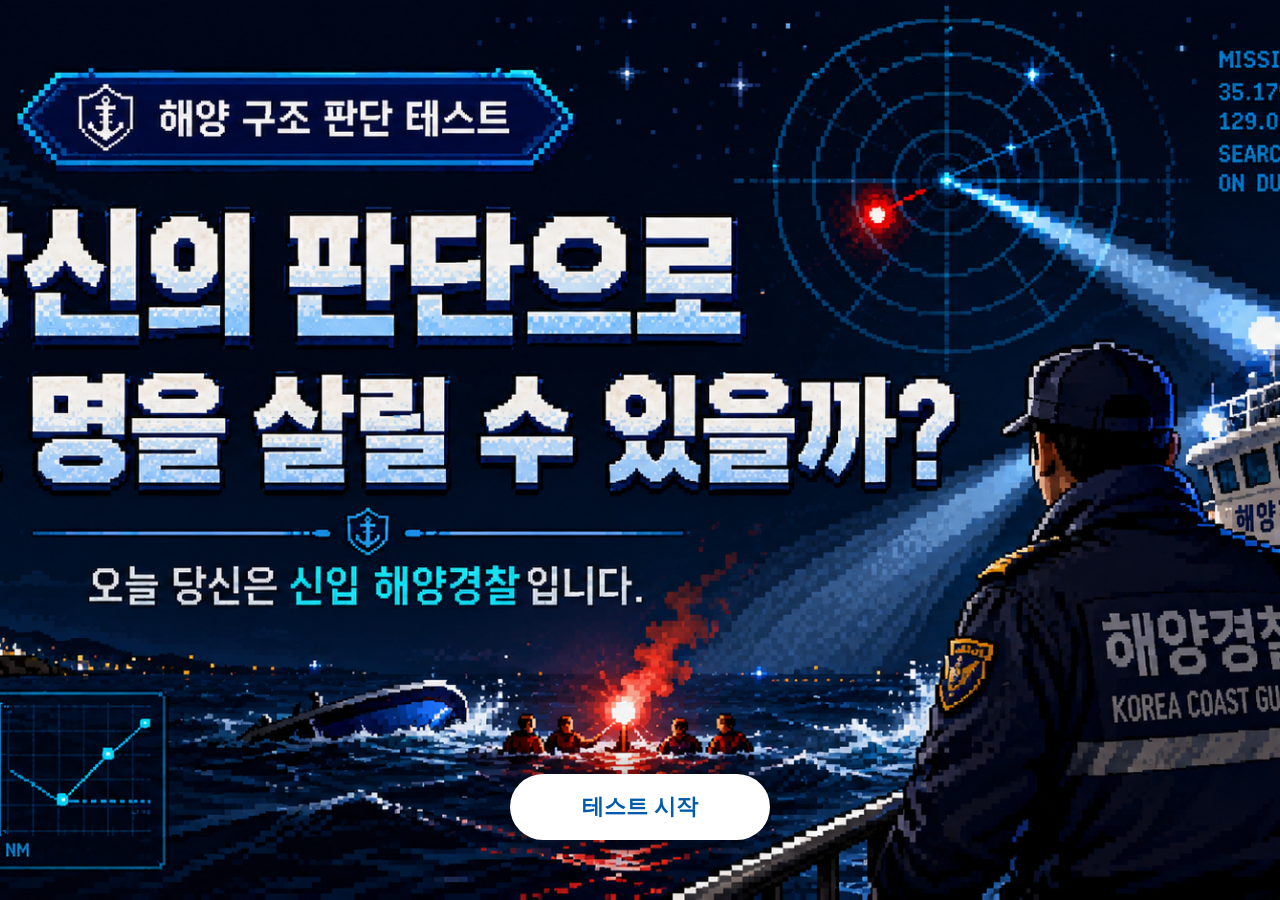
==== cover.html @ f874267d "autoplay bgm on cover page" ====
<!DOCTYPE html>
<html lang="ko">
<head>
  <meta charset="UTF-8">
  <meta name="viewport" content="width=device-width, initial-scale=1.0">
  <title>해양경찰 상황판단 테스트</title>
  <style>
    * { margin: 0; padding: 0; box-sizing: border-box; }

    body {
      width: 100vw;
      height: 100vh;
      background: url('thumbnail.png') center center / cover no-repeat;
      display: flex;
      align-items: flex-end;
      justify-content: center;
      padding-bottom: 60px;
      font-family: 'Segoe UI', sans-serif;
    }

    .btn-start {
      padding: 18px 72px;
      font-size: 22px;
      font-weight: 900;
      border: none;
      border-radius: 50px;
      background: white;
      color: #005BAC;
      cursor: pointer;
      transition: 0.3s;
      box-shadow: 0 0 30px rgba(0,0,0,0.4);
    }

    .btn-start:hover {
      transform: scale(1.07);
      box-shadow: 0 0 50px rgba(255,255,255,0.6);
    }
  </style>
</head>
<body>
  <audio autoplay loop><source src="bgm.mp3" type="audio/mpeg"></audio>
  <button class="btn-start" onclick="location.href='intro.html'">테스트 시작</button>
</body>
</html>
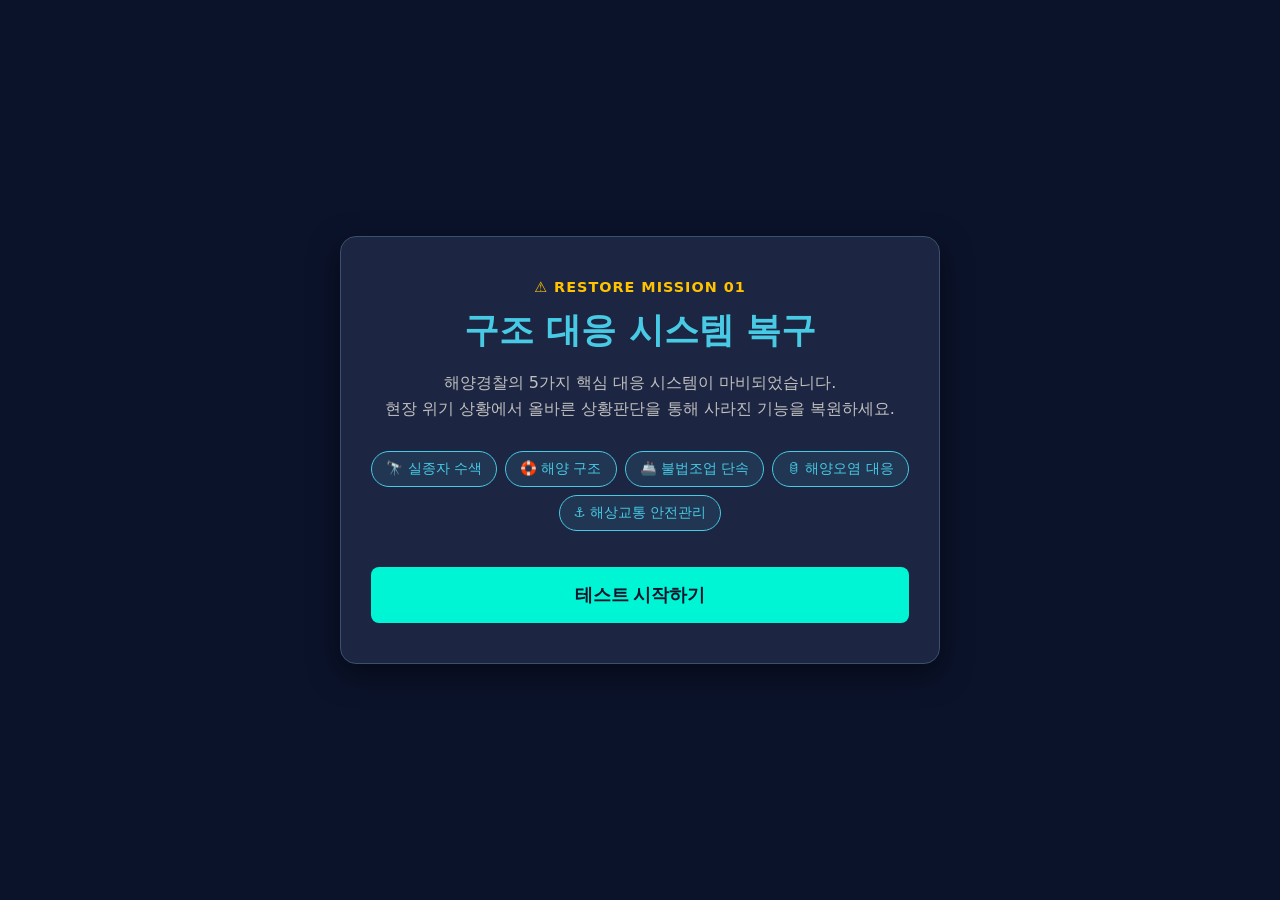
==== commit 98b68d84: "Initial commit" ====
--- a/cover.html
+++ b/cover.html
@@ -1,44 +1,31 @@
 <!DOCTYPE html>
 <html lang="ko">
 <head>
-  <meta charset="UTF-8">
-  <meta name="viewport" content="width=device-width, initial-scale=1.0">
-  <title>해양경찰 상황판단 테스트</title>
-  <style>
-    * { margin: 0; padding: 0; box-sizing: border-box; }
-
-    body {
-      width: 100vw;
-      height: 100vh;
-      background: url('thumbnail.png') center center / cover no-repeat;
-      display: flex;
-      align-items: flex-end;
-      justify-content: center;
-      padding-bottom: 60px;
-      font-family: 'Segoe UI', sans-serif;
-    }
-
-    .btn-start {
-      padding: 18px 72px;
-      font-size: 22px;
-      font-weight: 900;
-      border: none;
-      border-radius: 50px;
-      background: white;
-      color: #005BAC;
-      cursor: pointer;
-      transition: 0.3s;
-      box-shadow: 0 0 30px rgba(0,0,0,0.4);
-    }
-
-    .btn-start:hover {
-      transform: scale(1.07);
-      box-shadow: 0 0 50px rgba(255,255,255,0.6);
-    }
-  </style>
+    <meta charset="UTF-8">
+    <meta name="viewport" content="width=device-width, initial-scale=1.0">
+    <title>RESTORE MISSION 01 - 구조 대응 시스템 복구</title>
+    <link rel="stylesheet" href="cover.css">
 </head>
 <body>
-  <audio autoplay loop><source src="bgm.mp3" type="audio/mpeg"></audio>
-  <button class="btn-start" onclick="location.href='intro.html'">테스트 시작</button>
+    <div class="container">
+        <div class="badge">⚠ RESTORE MISSION 01</div>
+        <h1 class="title">구조 대응 시스템 복구</h1>
+        <p class="description">
+            해양경찰의 5가지 핵심 대응 시스템이 마비되었습니다.<br>
+            현장 위기 상황에서 올바른 상황판단을 통해 사라진 기능을 복원하세요.
+        </p>
+
+        <div class="mission-preview">
+            <div class="preview-item">🔭 실종자 수색</div>
+            <div class="preview-item">🛟 해양 구조</div>
+            <div class="preview-item">🚢 불법조업 단속</div>
+            <div class="preview-item">🛢 해양오염 대응</div>
+            <div class="preview-item">⚓ 해상교통 안전관리</div>
+        </div>
+
+        <button id="start-btn" class="start-btn">테스트 시작하기</button>
+    </div>
+
+    <script src="cover.js"></script>
 </body>
-</html>
+</html>
--- a/cover.css
+++ b/cover.css
@@ -0,0 +1,83 @@
+* {
+    box-sizing: border-box;
+    margin: 0;
+    padding: 0;
+}
+
+body {
+    background-color: #0b132b;
+    color: #ffffff;
+    font-family: 'Pretendard', -apple-system, BlinkMacSystemFont, system-ui, Roboto, sans-serif;
+    display: flex;
+    justify-content: center;
+    align-items: center;
+    min-height: 100vh;
+}
+
+.container {
+    width: 90%;
+    max-width: 600px;
+    background: #1c2541;
+    border: 1px solid #3a506b;
+    border-radius: 16px;
+    padding: 40px 30px;
+    text-align: center;
+    box-shadow: 0 10px 30px rgba(0, 0, 0, 0.5);
+}
+
+.badge {
+    display: inline-block;
+    color: #ffc300;
+    font-weight: 700;
+    font-size: 0.9rem;
+    letter-spacing: 1px;
+    margin-bottom: 12px;
+}
+
+.title {
+    font-size: 2.2rem;
+    color: #48cae4;
+    margin-bottom: 16px;
+}
+
+.description {
+    font-size: 1rem;
+    line-height: 1.6;
+    color: #c0c0c0;
+    margin-bottom: 30px;
+}
+
+.mission-preview {
+    display: flex;
+    flex-wrap: wrap;
+    gap: 8px;
+    justify-content: center;
+    margin-bottom: 36px;
+}
+
+.preview-item {
+    background: rgba(72, 202, 228, 0.1);
+    border: 1px solid #48cae4;
+    color: #48cae4;
+    padding: 8px 14px;
+    border-radius: 20px;
+    font-size: 0.85rem;
+}
+
+.start-btn {
+    width: 100%;
+    padding: 16px;
+    font-size: 1.1rem;
+    font-weight: 700;
+    color: #0b132b;
+    background-color: #00f5d4;
+    border: none;
+    border-radius: 8px;
+    cursor: pointer;
+    transition: transform 0.2s, background-color 0.2s;
+}
+
+.start-btn:hover {
+    background-color: #52b788;
+    transform: translateY(-2px);
+}
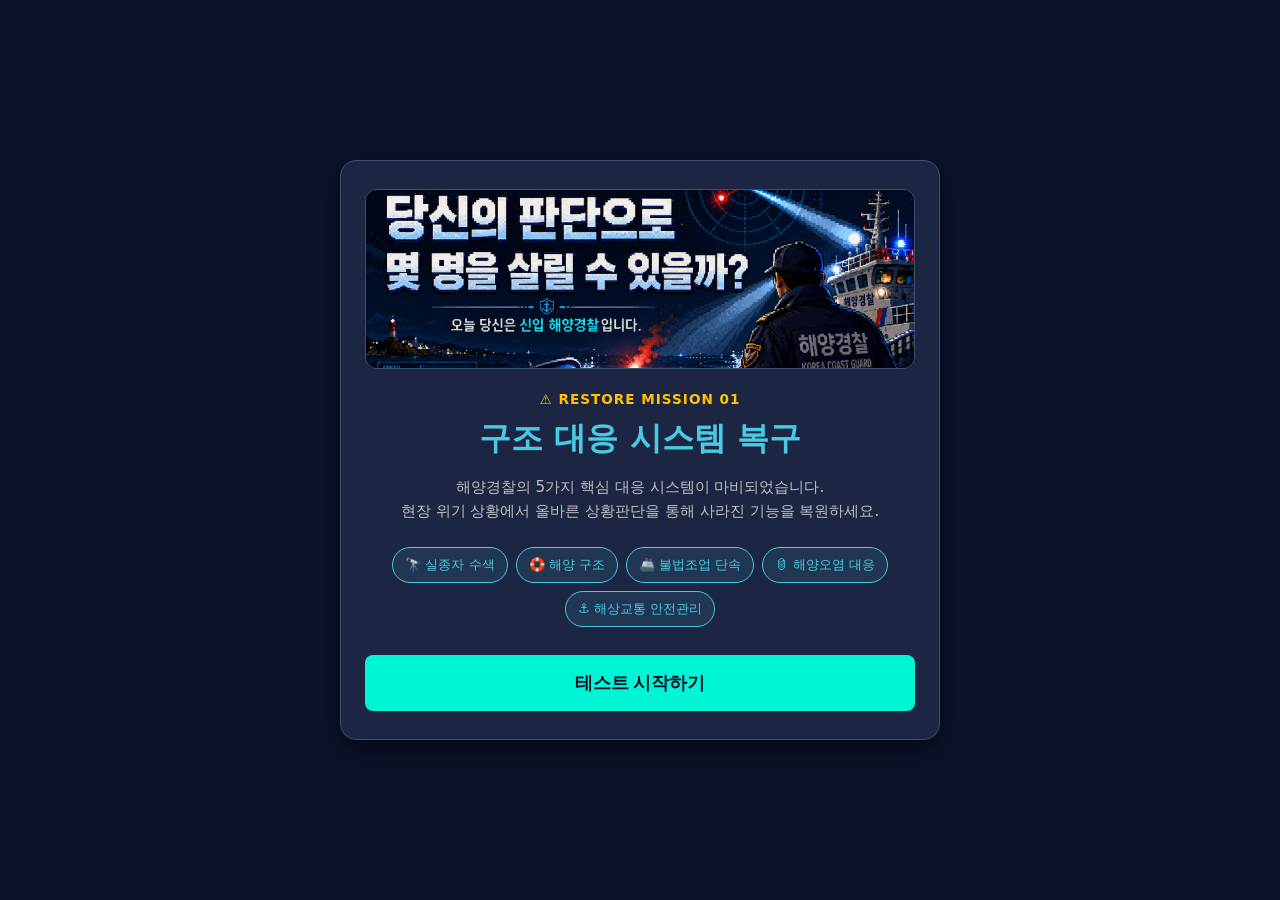
==== commit 1aec8b08: "feat: 커버 썸네일 이미지 추가 및 문항별 오답 피드백 기능 구현" ====
--- a/cover.html
+++ b/cover.html
@@ -8,6 +8,11 @@
 </head>
 <body>
     <div class="container">
+        <!-- 상단 썸네일 이미지 적용 -->
+        <div class="thumbnail-wrapper">
+            <img src="thumbnail.png" alt="Mission Thumbnail" class="cover-thumbnail">
+        </div>
+
         <div class="badge">⚠ RESTORE MISSION 01</div>
         <h1 class="title">구조 대응 시스템 복구</h1>
         <p class="description">
--- a/cover.css
+++ b/cover.css
@@ -12,6 +12,7 @@
     justify-content: center;
     align-items: center;
     min-height: 100vh;
+    padding: 20px 0;
 }
 
 .container {
@@ -20,31 +21,47 @@
     background: #1c2541;
     border: 1px solid #3a506b;
     border-radius: 16px;
-    padding: 40px 30px;
+    padding: 28px 24px;
     text-align: center;
     box-shadow: 0 10px 30px rgba(0, 0, 0, 0.5);
+}
+
+.thumbnail-wrapper {
+    width: 100%;
+    height: 180px;
+    border-radius: 12px;
+    overflow: hidden;
+    margin-bottom: 20px;
+    border: 1px solid #3a506b;
+}
+
+.cover-thumbnail {
+    width: 100%;
+    height: 100%;
+    object-fit: cover;
+    display: block;
 }
 
 .badge {
     display: inline-block;
     color: #ffc300;
     font-weight: 700;
-    font-size: 0.9rem;
+    font-size: 0.85rem;
     letter-spacing: 1px;
-    margin-bottom: 12px;
+    margin-bottom: 10px;
 }
 
 .title {
-    font-size: 2.2rem;
+    font-size: 2rem;
     color: #48cae4;
-    margin-bottom: 16px;
+    margin-bottom: 14px;
 }
 
 .description {
-    font-size: 1rem;
+    font-size: 0.95rem;
     line-height: 1.6;
     color: #c0c0c0;
-    margin-bottom: 30px;
+    margin-bottom: 24px;
 }
 
 .mission-preview {
@@ -52,16 +69,16 @@
     flex-wrap: wrap;
     gap: 8px;
     justify-content: center;
-    margin-bottom: 36px;
+    margin-bottom: 28px;
 }
 
 .preview-item {
     background: rgba(72, 202, 228, 0.1);
     border: 1px solid #48cae4;
     color: #48cae4;
-    padding: 8px 14px;
+    padding: 8px 12px;
     border-radius: 20px;
-    font-size: 0.85rem;
+    font-size: 0.82rem;
 }
 
 .start-btn {
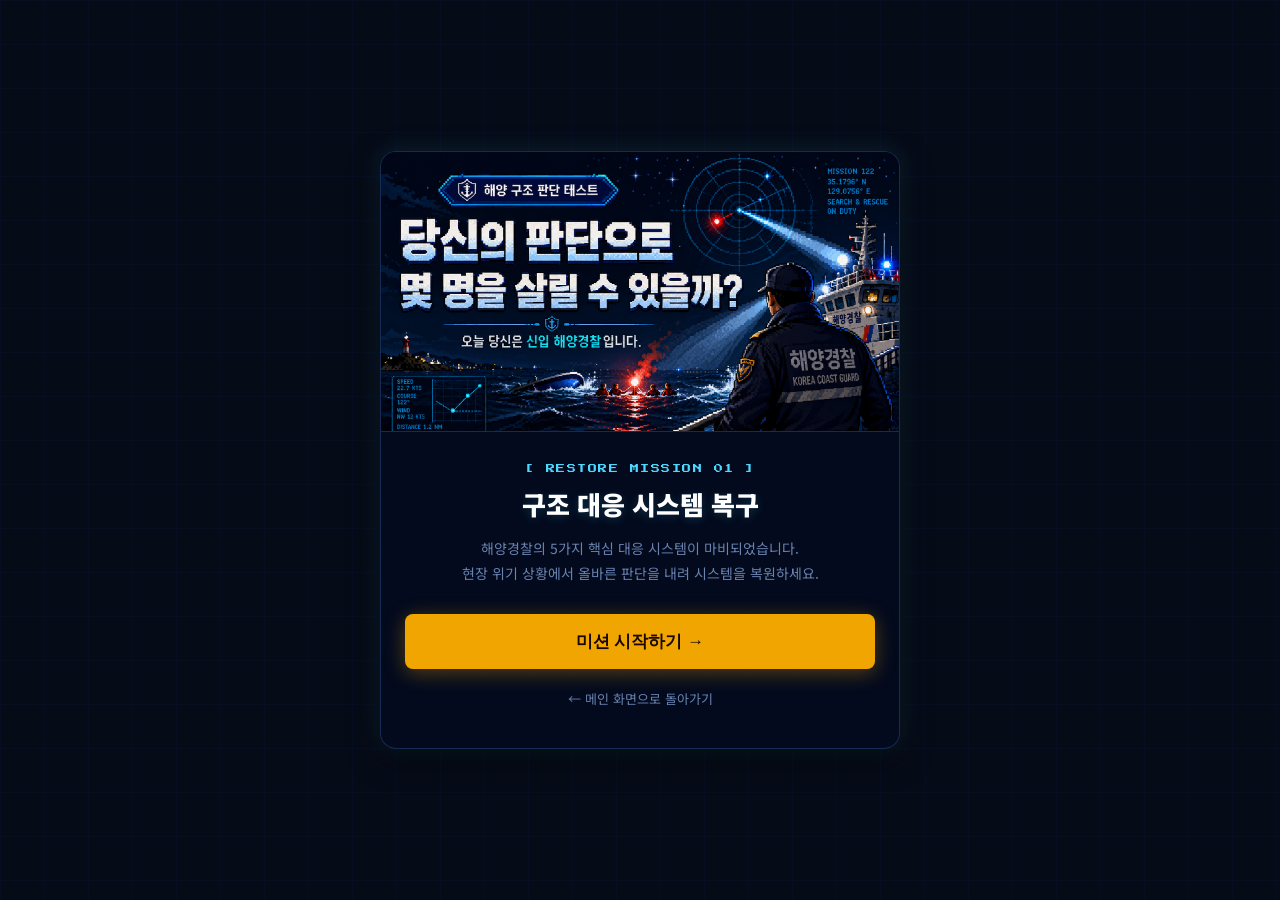
==== commit 940fa333: "style: cover.html 진입 화면에 thumbnail.png 적용" ====
--- a/cover.html
+++ b/cover.html
@@ -4,33 +4,159 @@
     <meta charset="UTF-8">
     <meta name="viewport" content="width=device-width, initial-scale=1.0">
     <title>RESTORE MISSION 01 - 구조 대응 시스템 복구</title>
-    <link rel="stylesheet" href="cover.css">
+    <link href="https://fonts.googleapis.com/css2?family=Press+Start+2P&family=Noto+Sans+KR:wght@400;700;900&display=swap" rel="stylesheet">
+    <style>
+        *, *::before, *::after { box-sizing: border-box; margin: 0; padding: 0; }
+        
+        :root {
+            --bg: #060b18;
+            --border: rgba(70, 130, 220, 0.28);
+            --cyan: #4dd9ff;
+            --yellow: #f0a500;
+            --muted: rgba(160, 196, 255, 0.65);
+        }
+
+        body {
+            font-family: 'Noto Sans KR', sans-serif;
+            background-color: var(--bg);
+            color: white;
+            min-height: 100vh;
+            display: flex;
+            justify-content: center;
+            align-items: center;
+            padding: 20px;
+            position: relative;
+            overflow-x: hidden;
+        }
+
+        /* 메인 허브와 동일한 사이버 그리드 배경 */
+        body::before {
+            content: ''; position: fixed; inset: 0;
+            background:
+                linear-gradient(rgba(30,80,200,0.05) 1px, transparent 1px),
+                linear-gradient(90deg, rgba(30,80,200,0.05) 1px, transparent 1px);
+            background-size: 44px 44px;
+            pointer-events: none; z-index: 1;
+        }
+
+        /* 커버 카드 메인 컨테이너 */
+        .cover-card {
+            position: relative;
+            z-index: 10;
+            max-width: 520px;
+            width: 100%;
+            background: rgba(4, 10, 30, 0.9);
+            border: 1px solid var(--border);
+            border-radius: 16px;
+            overflow: hidden;
+            box-shadow: 0 10px 30px rgba(0, 0, 0, 0.6), 0 0 25px rgba(77, 217, 255, 0.15);
+            text-align: center;
+        }
+
+        /* 🖼 진입 시 보이는 메인 thumbnail.png 포스터 영역 */
+        .thumbnail-box {
+            width: 100%;
+            max-height: 280px;
+            overflow: hidden;
+            position: relative;
+            border-bottom: 1px solid var(--border);
+        }
+
+        .thumbnail-img {
+            width: 100%;
+            height: 100%;
+            object-fit: cover;
+            display: block;
+        }
+
+        .card-body {
+            padding: 32px 24px;
+        }
+
+        .mission-badge {
+            font-family: 'Press Start 2P', monospace;
+            font-size: 9px;
+            color: var(--cyan);
+            margin-bottom: 12px;
+            letter-spacing: 1.5px;
+        }
+
+        .mission-title {
+            font-size: 26px;
+            font-weight: 900;
+            margin-bottom: 14px;
+            text-shadow: 0 2px 10px rgba(77, 217, 255, 0.2);
+        }
+
+        .mission-desc {
+            font-size: 14px;
+            color: var(--muted);
+            line-height: 1.8;
+            margin-bottom: 28px;
+        }
+
+        .btn-group {
+            display: flex;
+            flex-direction: column;
+            gap: 12px;
+        }
+
+        /* 실제 문항 풀이(game.html)로 이동하는 버튼 */
+        .start-btn {
+            width: 100%;
+            padding: 16px;
+            background: var(--yellow);
+            color: #1a0800;
+            border: none;
+            border-radius: 8px;
+            font-size: 17px;
+            font-weight: 900;
+            cursor: pointer;
+            transition: all 0.2s ease;
+            box-shadow: 0 4px 20px rgba(240, 165, 0, 0.35);
+        }
+
+        .start-btn:hover {
+            background: #ffb800;
+            transform: translateY(-2px);
+        }
+
+        .back-btn {
+            display: inline-block;
+            padding: 8px;
+            color: var(--muted);
+            text-decoration: none;
+            font-size: 13px;
+            transition: color 0.2s;
+        }
+
+        .back-btn:hover {
+            color: white;
+        }
+    </style>
 </head>
 <body>
-    <div class="container">
-        <!-- 상단 썸네일 이미지 적용 -->
-        <div class="thumbnail-wrapper">
-            <img src="thumbnail.png" alt="Mission Thumbnail" class="cover-thumbnail">
+
+    <div class="cover-card">
+        <!-- 🖼 thumbnail.png 적용 위치 -->
+        <div class="thumbnail-box">
+            <img src="thumbnail.png" alt="RESTORE MISSION 01" class="thumbnail-img">
         </div>
 
-        <div class="badge">⚠ RESTORE MISSION 01</div>
-        <h1 class="title">구조 대응 시스템 복구</h1>
-        <p class="description">
-            해양경찰의 5가지 핵심 대응 시스템이 마비되었습니다.<br>
-            현장 위기 상황에서 올바른 상황판단을 통해 사라진 기능을 복원하세요.
-        </p>
+        <div class="card-body">
+            <div class="mission-badge">[ RESTORE MISSION 01 ]</div>
+            <h1 class="mission-title">구조 대응 시스템 복구</h1>
+            <p class="mission-desc">
+                해양경찰의 5가지 핵심 대응 시스템이 마비되었습니다.<br>
+                현장 위기 상황에서 올바른 판단을 내려 시스템을 복원하세요.
+            </p>
 
-        <div class="mission-preview">
-            <div class="preview-item">🔭 실종자 수색</div>
-            <div class="preview-item">🛟 해양 구조</div>
-            <div class="preview-item">🚢 불법조업 단속</div>
-            <div class="preview-item">🛢 해양오염 대응</div>
-            <div class="preview-item">⚓ 해상교통 안전관리</div>
+            <div class="btn-group">
+                <button class="start-btn" onclick="location.href='game.html'">미션 시작하기 →</button>
+                <a href="index.html" class="back-btn">← 메인 화면으로 돌아가기</a>
+            </div>
         </div>
-
-        <button id="start-btn" class="start-btn">테스트 시작하기</button>
     </div>
 
-    <script src="cover.js"></script>
 </body>
 </html>
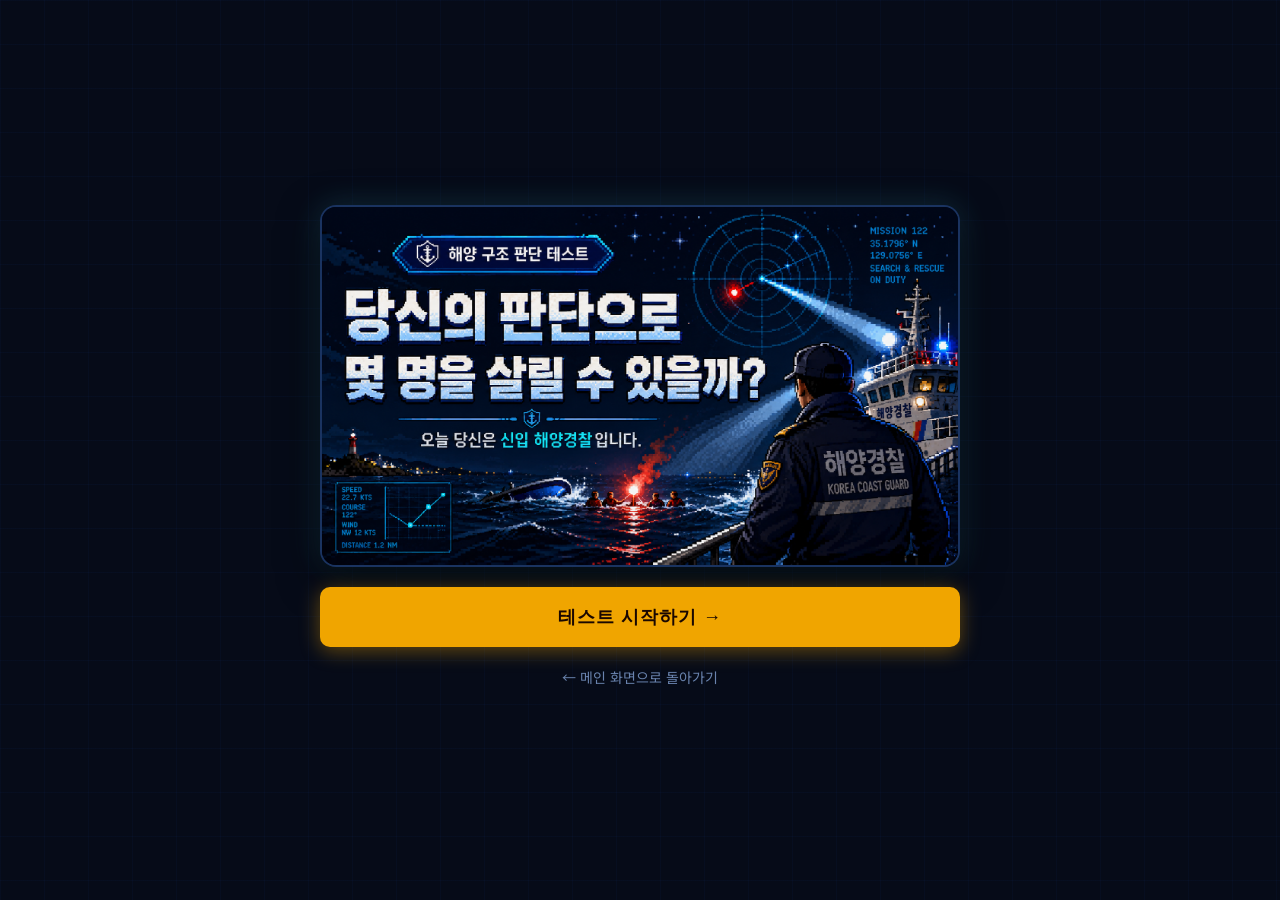
==== commit e2941144: "fix: cover.html을 thumbnail.png 포스터 화면으로 변경" ====
--- a/cover.html
+++ b/cover.html
@@ -10,7 +10,7 @@
         
         :root {
             --bg: #060b18;
-            --border: rgba(70, 130, 220, 0.28);
+            --border: rgba(70, 130, 220, 0.35);
             --cyan: #4dd9ff;
             --yellow: #f0a500;
             --muted: rgba(160, 196, 255, 0.65);
@@ -22,6 +22,7 @@
             color: white;
             min-height: 100vh;
             display: flex;
+            flex-direction: column;
             justify-content: center;
             align-items: center;
             padding: 20px;
@@ -29,7 +30,7 @@
             overflow-x: hidden;
         }
 
-        /* 메인 허브와 동일한 사이버 그리드 배경 */
+        /* 메인 허브와 통일된 배경 그리드 */
         body::before {
             content: ''; position: fixed; inset: 0;
             background:
@@ -39,94 +40,78 @@
             pointer-events: none; z-index: 1;
         }
 
-        /* 커버 카드 메인 컨테이너 */
-        .cover-card {
+        /* 메인 포스터 레이아웃 컨테이너 */
+        .cover-container {
             position: relative;
             z-index: 10;
-            max-width: 520px;
+            max-width: 640px;
             width: 100%;
-            background: rgba(4, 10, 30, 0.9);
-            border: 1px solid var(--border);
+            display: flex;
+            flex-direction: column;
+            align-items: center;
+            gap: 20px;
+        }
+
+        /* 🖼 thumbnail.png 포스터 프레임 */
+        .poster-wrapper {
+            width: 100%;
             border-radius: 16px;
             overflow: hidden;
-            box-shadow: 0 10px 30px rgba(0, 0, 0, 0.6), 0 0 25px rgba(77, 217, 255, 0.15);
-            text-align: center;
+            border: 2px solid var(--border);
+            box-shadow: 0 12px 40px rgba(0, 0, 0, 0.7), 0 0 30px rgba(77, 217, 255, 0.2);
+            background: rgba(4, 10, 30, 0.8);
+            transition: transform 0.3s ease, border-color 0.3s ease;
+            cursor: pointer;
         }
 
-        /* 🖼 진입 시 보이는 메인 thumbnail.png 포스터 영역 */
-        .thumbnail-box {
-            width: 100%;
-            max-height: 280px;
-            overflow: hidden;
-            position: relative;
-            border-bottom: 1px solid var(--border);
+        .poster-wrapper:hover {
+            transform: translateY(-4px);
+            border-color: rgba(77, 217, 255, 0.7);
         }
 
-        .thumbnail-img {
+        /* 이미지 원본 비율 유지 표출 */
+        .poster-img {
             width: 100%;
-            height: 100%;
-            object-fit: cover;
+            height: auto;
             display: block;
+            object-fit: contain;
         }
 
-        .card-body {
-            padding: 32px 24px;
-        }
-
-        .mission-badge {
-            font-family: 'Press Start 2P', monospace;
-            font-size: 9px;
-            color: var(--cyan);
-            margin-bottom: 12px;
-            letter-spacing: 1.5px;
-        }
-
-        .mission-title {
-            font-size: 26px;
-            font-weight: 900;
-            margin-bottom: 14px;
-            text-shadow: 0 2px 10px rgba(77, 217, 255, 0.2);
-        }
-
-        .mission-desc {
-            font-size: 14px;
-            color: var(--muted);
-            line-height: 1.8;
-            margin-bottom: 28px;
-        }
-
+        /* 하단 버튼 영역 */
         .btn-group {
+            width: 100%;
             display: flex;
             flex-direction: column;
+            align-items: center;
             gap: 12px;
         }
 
-        /* 실제 문항 풀이(game.html)로 이동하는 버튼 */
         .start-btn {
             width: 100%;
-            padding: 16px;
+            padding: 18px;
             background: var(--yellow);
             color: #1a0800;
             border: none;
-            border-radius: 8px;
-            font-size: 17px;
+            border-radius: 10px;
+            font-size: 18px;
             font-weight: 900;
             cursor: pointer;
             transition: all 0.2s ease;
-            box-shadow: 0 4px 20px rgba(240, 165, 0, 0.35);
+            box-shadow: 0 4px 20px rgba(240, 165, 0, 0.4);
+            letter-spacing: 1px;
         }
 
         .start-btn:hover {
             background: #ffb800;
             transform: translateY(-2px);
+            box-shadow: 0 6px 25px rgba(240, 165, 0, 0.6);
         }
 
         .back-btn {
-            display: inline-block;
-            padding: 8px;
             color: var(--muted);
             text-decoration: none;
-            font-size: 13px;
+            font-size: 14px;
+            padding: 8px 16px;
             transition: color 0.2s;
         }
 
@@ -137,24 +122,15 @@
 </head>
 <body>
 
-    <div class="cover-card">
-        <!-- 🖼 thumbnail.png 적용 위치 -->
-        <div class="thumbnail-box">
-            <img src="thumbnail.png" alt="RESTORE MISSION 01" class="thumbnail-img">
+    <div class="cover-container">
+        <!-- 이미지 클릭 시에도 게임으로 바로 이동 -->
+        <div class="poster-wrapper" onclick="location.href='game.html'">
+            <img src="thumbnail.png" alt="RESTORE MISSION 01 썸네일" class="poster-img">
         </div>
 
-        <div class="card-body">
-            <div class="mission-badge">[ RESTORE MISSION 01 ]</div>
-            <h1 class="mission-title">구조 대응 시스템 복구</h1>
-            <p class="mission-desc">
-                해양경찰의 5가지 핵심 대응 시스템이 마비되었습니다.<br>
-                현장 위기 상황에서 올바른 판단을 내려 시스템을 복원하세요.
-            </p>
-
-            <div class="btn-group">
-                <button class="start-btn" onclick="location.href='game.html'">미션 시작하기 →</button>
-                <a href="index.html" class="back-btn">← 메인 화면으로 돌아가기</a>
-            </div>
+        <div class="btn-group">
+            <button class="start-btn" onclick="location.href='game.html'">테스트 시작하기 →</button>
+            <a href="index.html" class="back-btn">← 메인 화면으로 돌아가기</a>
         </div>
     </div>
 
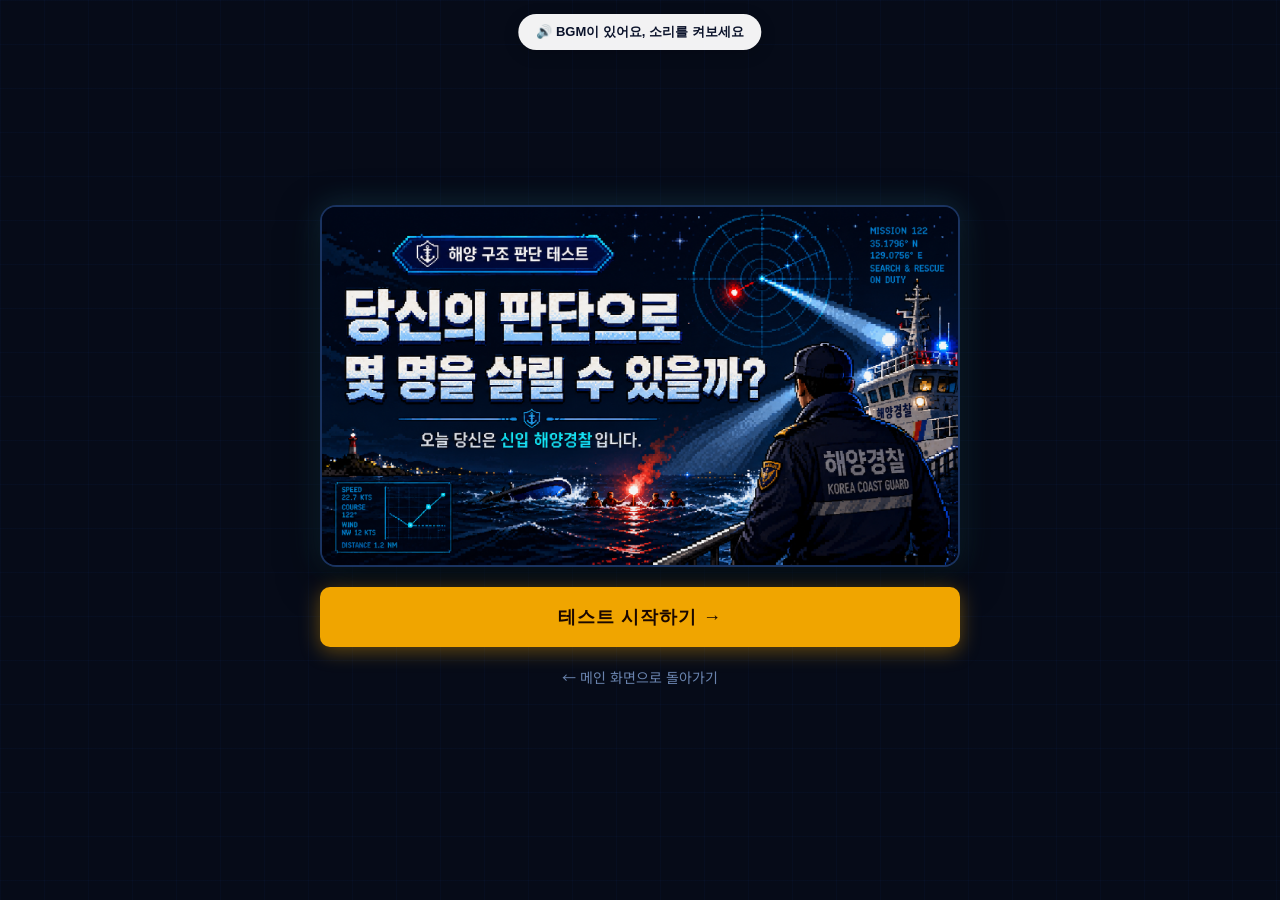
==== commit db99e3e3: "Merge remote redesign (dressup mission, game/cover/result overhaul) with local BGM fix Merged backto" ====
--- a/cover.html
+++ b/cover.html
@@ -1,6 +1,14 @@
 <!DOCTYPE html>
 <html lang="ko">
 <head>
+    <!-- Google tag (gtag.js) -->
+    <script async src="https://www.googletagmanager.com/gtag/js?id=G-DR5E2L2XRV"></script>
+    <script>
+      window.dataLayer = window.dataLayer || [];
+      function gtag(){dataLayer.push(arguments);}
+      gtag('js', new Date());
+      gtag('config', 'G-DR5E2L2XRV');
+    </script>
     <meta charset="UTF-8">
     <meta name="viewport" content="width=device-width, initial-scale=1.0">
     <title>RESTORE MISSION 01 - 구조 대응 시스템 복구</title>
@@ -118,9 +126,26 @@
         .back-btn:hover {
             color: white;
         }
+
+        .bgm-hint {
+            position: fixed; top: 14px; left: 50%; transform: translateX(-50%); z-index: 2000;
+            margin: 0; padding: 9px 18px; font-size: 13px; font-weight: 700;
+            border-radius: 50px; background: rgba(255,255,255,.95); color: #0b132b;
+            border: none; cursor: pointer; box-shadow: 0 4px 16px rgba(0,0,0,.18);
+            animation: bgmPulse 1.8s ease-in-out infinite;
+        }
+        .bgm-hint:active { transform: translateX(-50%) scale(0.97); }
+        @keyframes bgmPulse { 0%,100%{opacity:1} 50%{opacity:.7} }
     </style>
 </head>
 <body>
+    <audio autoplay loop id="bgm"><source src="bgm.mp3" type="audio/mpeg"></audio>
+    <button class="bgm-hint" id="bgm-hint" onclick="document.getElementById('bgm').play().catch(()=>{});this.remove()">🔊 BGM이 있어요, 소리를 켜보세요</button>
+    <script>setTimeout(() => {
+      const b = document.getElementById('bgm-hint');
+      const audio = document.getElementById('bgm');
+      if (b && audio && !audio.paused) b.remove();
+    }, 5000);</script>
 
     <div class="cover-container">
         <!-- 이미지 클릭 시에도 게임으로 바로 이동 -->
